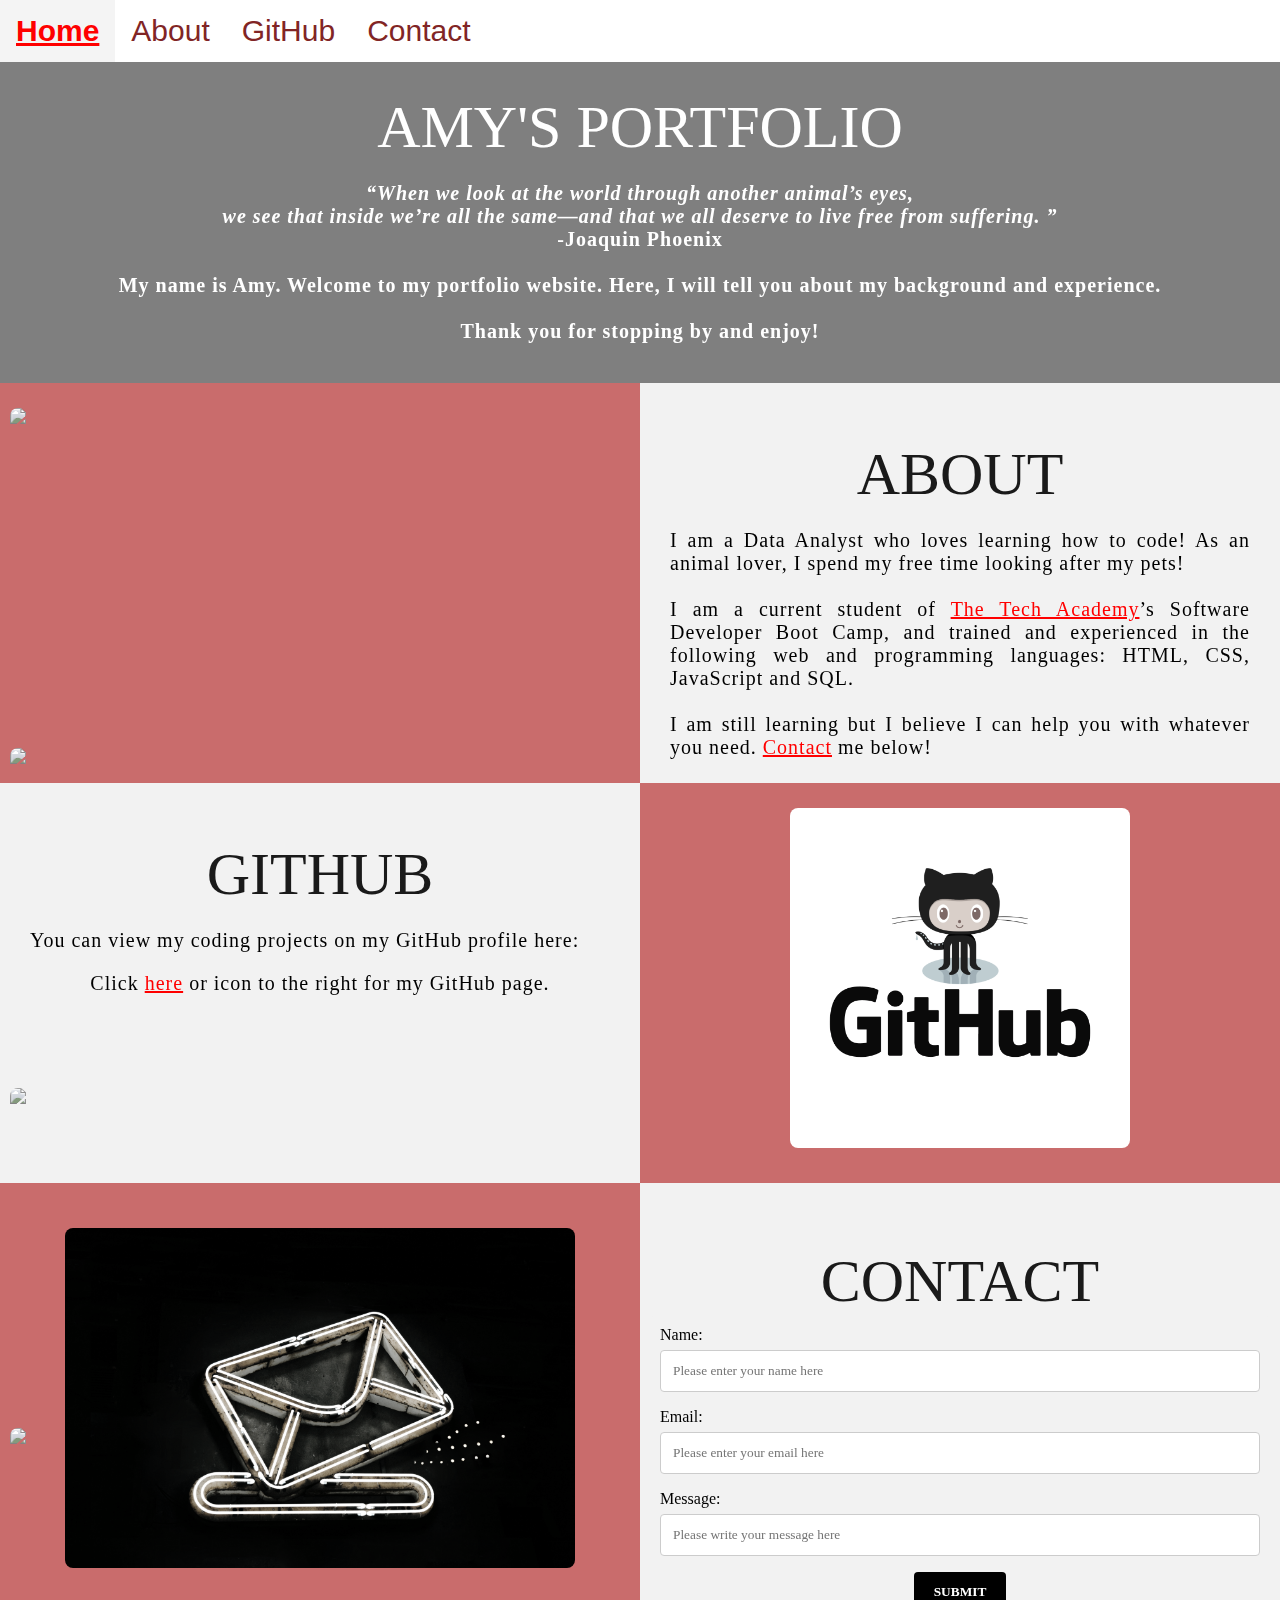
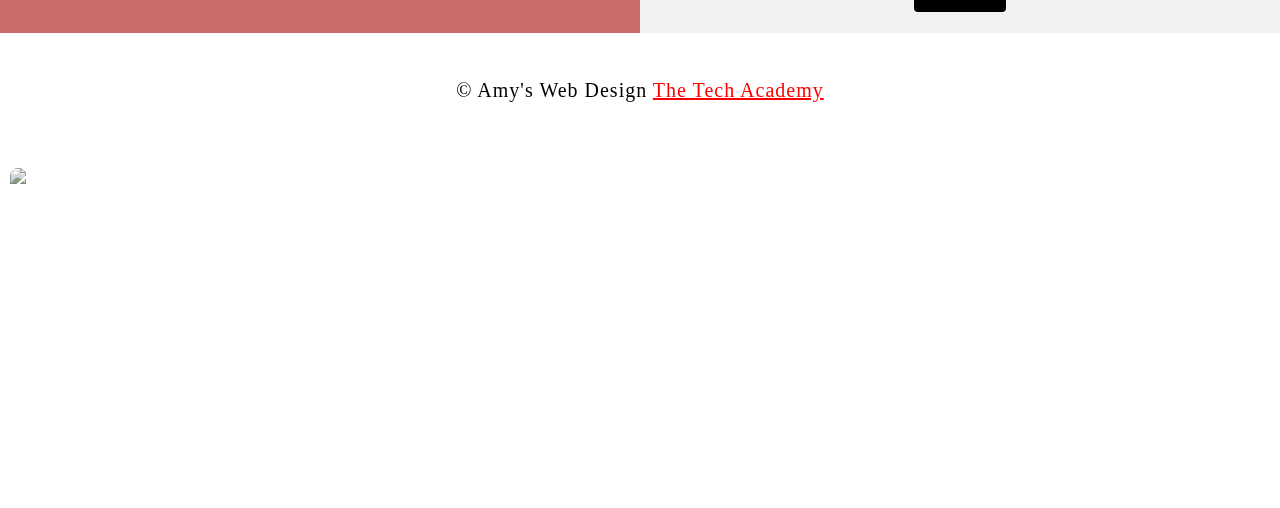
==== index.html @ 8f3febd1 "Update index.html" ====
<!DOCTYPE html>
<html>
    
    <head>
        <meta charset="UTF-8">
        <meta name="viewport" content="width=device-width" />
        <title>Amy's Portfolio</title>
        <link rel="stylesheet" type="text/css" href="Stylesheet/portfolio.css">
    </head>

    <!--Body-->
    <body class="Background">
        
        <!--Navbar-->
        <div class="Navbar">
            <a class="active" href="#Home">Home</a>
            <a href="#About">About</a>
            <a href="#GitHub">GitHub</a>
            <a href="#Contact">Contact</a>
        </div>

        
        <br>
        <br>

        <!--Background video-->
        <div id="Home">
            <video autoplay muted loop id="Coding_Video">
                <source src="images/video/Coding.mp4" type="video/mp4">
                <!--Display message if video fails to run-->
                Your browser does not support HTML5 video.
            </video>
        </div>

        <!--Video text-->
        <div class="Video_Text">
            <header class="white-text">Amy's Portfolio</header>
            <strong>
                <p class="center">
                    <q>When we look at the world through another animal’s eyes, 
                        <br>we see that inside we’re all the same—and that we all deserve to live free from suffering. 
                    </q>
                    <br> -Joaquin Phoenix
                    <br>
                    <br> My name is Amy. Welcome to my portfolio website. Here, I will tell you about my background and experience.
                    <br>
                    <br> Thank you for stopping by and enjoy! 
                </p>
            </strong>
        </div>

        <!--About section-->
        <div class="Row" id="About">
            <!--Left column-->
            <div class="Column_2">
                
                <div id="slideshow">
                    <div> 
                        <img src="Images/me.jpg" >
                    </div>
                    <div> 
                        <img src="Images/adopt.png" >
                    </div>
                    <div> 
                    <img src="Images/adrenaline.png" >
                    </div>
                    <div> 
                    <img src="Images/pizza.PNG" >
                    </div>
                    <div> 
                    <img src="Images/tictactoe.PNG" >
                    </div>
    
                </div>
            </div>
            <!--Right column-->
            <div class="Column_1">
                <header>About</header>
                <p>
                    I am a Data Analyst who loves learning how to code! As an animal lover, I spend my free time looking after my pets! 
                    <br>
                    <br>I am a current student of <a href="https://www.learncodinganywhere.com" target="_blank">The Tech Academy</a>’s Software Developer Boot Camp, and trained and experienced in the following web and programming languages: HTML, CSS, JavaScript and SQL. 
                    <br>
                    <br>I am still learning but I believe I can help you with whatever you need. <a href="#Contact">Contact</a> me below!
                    <br><br> <- Hover to see a few of my websites! 
                </p>
            </div>
        </div>

        <!--GitHub section-->
        <div class="Row" id="GitHub">
            <!--Left column-->
            <div class="Column_1">
                <header>GitHub</header>
                <p>
                    You can view my coding projects on my GitHub profile here:
                    <br> 
                    <p class="center"> Click <a href="https://github.com/4myNicole" target="_blank">here</a> or icon to the right for my GitHub page.</p>
                </p>
                
            </div>
            <!--Right column-->
            <div class="Column_2">
                <a href="https://github.com/4myNicole" target="_blank"><img src="images/GitHub.png" alt="GitHub Logo"></a>
            </div>
        </div>

        <!--Contact section-->
        <div class="Row" id="Contact">
            <!--Contact image, left column-->
            <div class="Column_2 Column_tall">
                <img src="images/email.jpg" alt="Contact_Image">
            </div>
            <!--Contact form, right column-->
            <div class="Column_1 Column_tall">
                <header>Contact</header>
                <!--This specifies where and how to send the form data;-->
                <form action="" method="POST"> <!-- Here we are utilizing a 3rd party service to submit the contact form data, insert your formspree endpoint in the action attribute -->
                    <label>Name:</label>
                        <input type="text" placeholder="Please enter your name here">
                    <label>Email:</label>
                        <input type="text" id="Email" name="Email" placeholder="Please enter your email here">
                    <label>Message:</label>
                        <input type="text" id="Message" name="Message" placeholder="Please write your message here">
                        <input type="submit" value="SUBMIT">
                </form>
            </div>
        </div>

        <!--Footer section-->
        <footer>
            <p>
                <p class="center">&copy Amy's Web Design <a href="https://www.learncodinganywhere.com/" target="_blank">The Tech Academy</a></p>
                <br>
            </p>
        </footer>
        

        <script src="https://ajax.googleapis.com/ajax/libs/jquery/3.6.0/jquery.min.js" defer></script>
<script src="js/portfolio.js" defer></script>
    </body>
</html>
---- Stylesheet/portfolio.css ----
/***** GENERAL STYLING *****/

body {
    margin: 0%  
}


header {
    text-transform: uppercase; 
    font-size: 60px;
    font-family: "Trebuchet MS", Optima; 
    text-align: center; 
    margin-top: 3%; 
    color: #1a1a1a; 
}



h1:hover {
    
        filter: grayscale(5%); 
        transform: scale(1.1); 
        transition: transform 1s; 
    }


.white-text {
    color: #fff; 
    text-shadow: red;
}


p {
    font-family: Perpetua, Rockwell Extra Bold;
    text-align: justify; 
    letter-spacing: 1px;
    font-size: 20px;
    padding-left: 20px; 
    padding-right: 20px; 
}


p:hover {
    transition: transform 1s; 
	transform: scale(1.01); 
}


.center {
    text-align: center; 
}


.center:hover {
    transition: transform 2s; 
    transform: scale(1.1); 
}


a {
    color: red; /* makes the links red */
}


q {
    font-style: italic; 
}


img {
    filter: grayscale(75%); 
    border-radius: 8px; 
    max-width: 100%; 
    height: 340px; 
    display: block; 
    margin-left: auto;
    margin-right: auto;
}


img:hover {
	filter: grayscale(0%);  
    transition: transform 1s; 
	transform: scale(2); 
}


@media screen and (max-width: 576px) {
    img {
        height: 100px;
        margin-top: 150px;
    }
}


footer {
    padding: 2%; 
    background-color: white;
}
/***** END OF GENERAL STYLING *****/

/***** NAVBAR STYLING *****/
.Navbar {
    overflow: hidden; /* This ensures that any content that overflows beyond the boundary of our nav bar is not displayed */
    background-color: white; 
    position: fixed; 
    top: 0; 
    width: 100%; 
    z-index: 1; /* puts Navbar in front of everything*/

}



/* Navbar links */
.Navbar a {
    float: left; /* This specifies that the text floats on the left on the navbar */
    display: block; /* This ensures that other text will be displayed on the same line or row, instead of a new line */
    color: rgb(129, 37, 37); 
    padding: 14px 16px; 
    text-decoration: none; 
    font-family:'Gill Sans', 'Gill Sans MT', Calibri, 'Trebuchet MS', sans-serif;
    font-size: 30px; 
    text-align: center; 
    
}


/* Screens 576px and smaller will display navbar links equally distributed */
@media screen and (max-width: 576px) {
    .Navbar a{
        width: 25%; /* This makes each link take up 1/4 of the navbar */
        font-size: 12px;
    }
}

/* Navbar hover effects */
.Navbar a:hover {
    background-color: #f4f4f4; 
    color: rgb(255, 0, 0); 
    font-weight: bold; 
    text-decoration: underline; 
}


/***** END OF NAVBAR STYLING *****/

/***** VIDEO STYLING *****/

#Coding_Video {
    position: fixed;
    right: 0; 
    bottom: 0; 
    min-width: 100%; 
    z-index: -1; 
}

/* Screens that are 576px and smaller will not display the background video */
@media screen and (max-width: 576px) {
    #Coding_Video {
        display: none;
    }
}

/* Texts over the video */
.Video_Text {
    background: rgba(0, 0, 0, 0.5); /* This provides a semi-transparent background for the text to sit over */
    color: white; 
    width: 100%; 
    padding: 20px; 
    position: relative; 
    -webkit-animation: moveVideoText 3s;
    animation: moveVideoText 3s;
}

/* This animation effect causes the overlay video text to move up from the bottom of the page upon page load */
@keyframes moveVideoText {
    from {top: -100vw;} /* This sets the position of the video text to above the viewport */
    to {top: 0vw;} /* This moves the video text to the normal positioning on the viewport */
}
/***** END OF VIDEO STYLING *****/

/***** TABLE STYLING -  this section covers the styling of the columns and rows within the table *****/
* { /* The asterisk is a universal selector that applies this effect to all elements on the page */
    box-sizing: border-box; 
} 

.Column_1 {
    float: left;
    width: 50%; 
    padding: 10px;
    padding-top: 3%;
    height: 400px; 
    background-color: #f2f2f2; 
}


@media screen and (max-width: 576px) {
    .Column_1 {
        overflow: auto;
    }
}

.Column_2 {
    float: left;
    width: 50%;
    padding: 10px;
    padding-top: 1.9%;
    height: 400px;
    background-color: rgb(201, 108, 108);
}

/* This class is applied to the columns in the final row, overriding the height and padding to provide more room for the contact form  while keeping the rest of the formatting from Column_1 or Column_2 */
.Column_tall {
    padding-top: 3.5%;
    height: 450px;
}

/* This inserts something after the content of selected elements  */
.Row:after {
	content: ""; /* By leaving this blank, we are allowing the footer (covered lower down) to be displayed - removing it makes the footer overwrite a column */
	display: table; /* The display property specifies the type of display behavior; the table value tells the browser to treat the element as a table */
	clear: both; /* This clears any other elements from floating on the left or the right of an element */
}
/***** END OF TABLE STYLING *****/

/***** CONTACT FORM STYLING *****/

input[type=text] {
    width: 100%; 
    padding: 12px; 
    border: 1px solid #ccc; 
    border-radius: 4px; 
    box-sizing: border-box; 
    margin-top: 6px; 
    margin-bottom: 16px; 
    resize: vertical; 
    font-family: Perpetua, Rockwell Extra Bold;
}


input[type=text]:hover {
    box-shadow: 0 0 5px red inset; 
}


input[type=submit] {
    background-color: black; 
    color: white; 
    font-weight: bold; 
    padding: 12px 20px; 
    border: none; 
    border-radius: 4px; 
    cursor: pointer; 
    display: block; /* centers button */
    margin-left: auto; /* centers button */
    margin-right: auto; /* centers button */
    font-family: Perpetua, Rockwell Extra Bold;
}


input[type=submit]:hover {
    background-color: rgb(216, 66, 66); 
    color: black; 
    transform: scale(1.5); 
    transition: transform 1.5s; }


form {
    border-radius: 5px;
    background-color: #f2f2f2;
    padding: 10px;;
    font-family: "Trebuchet MS", Optima;
    }


/***** END OF CONTACT FORM STYLING *****/
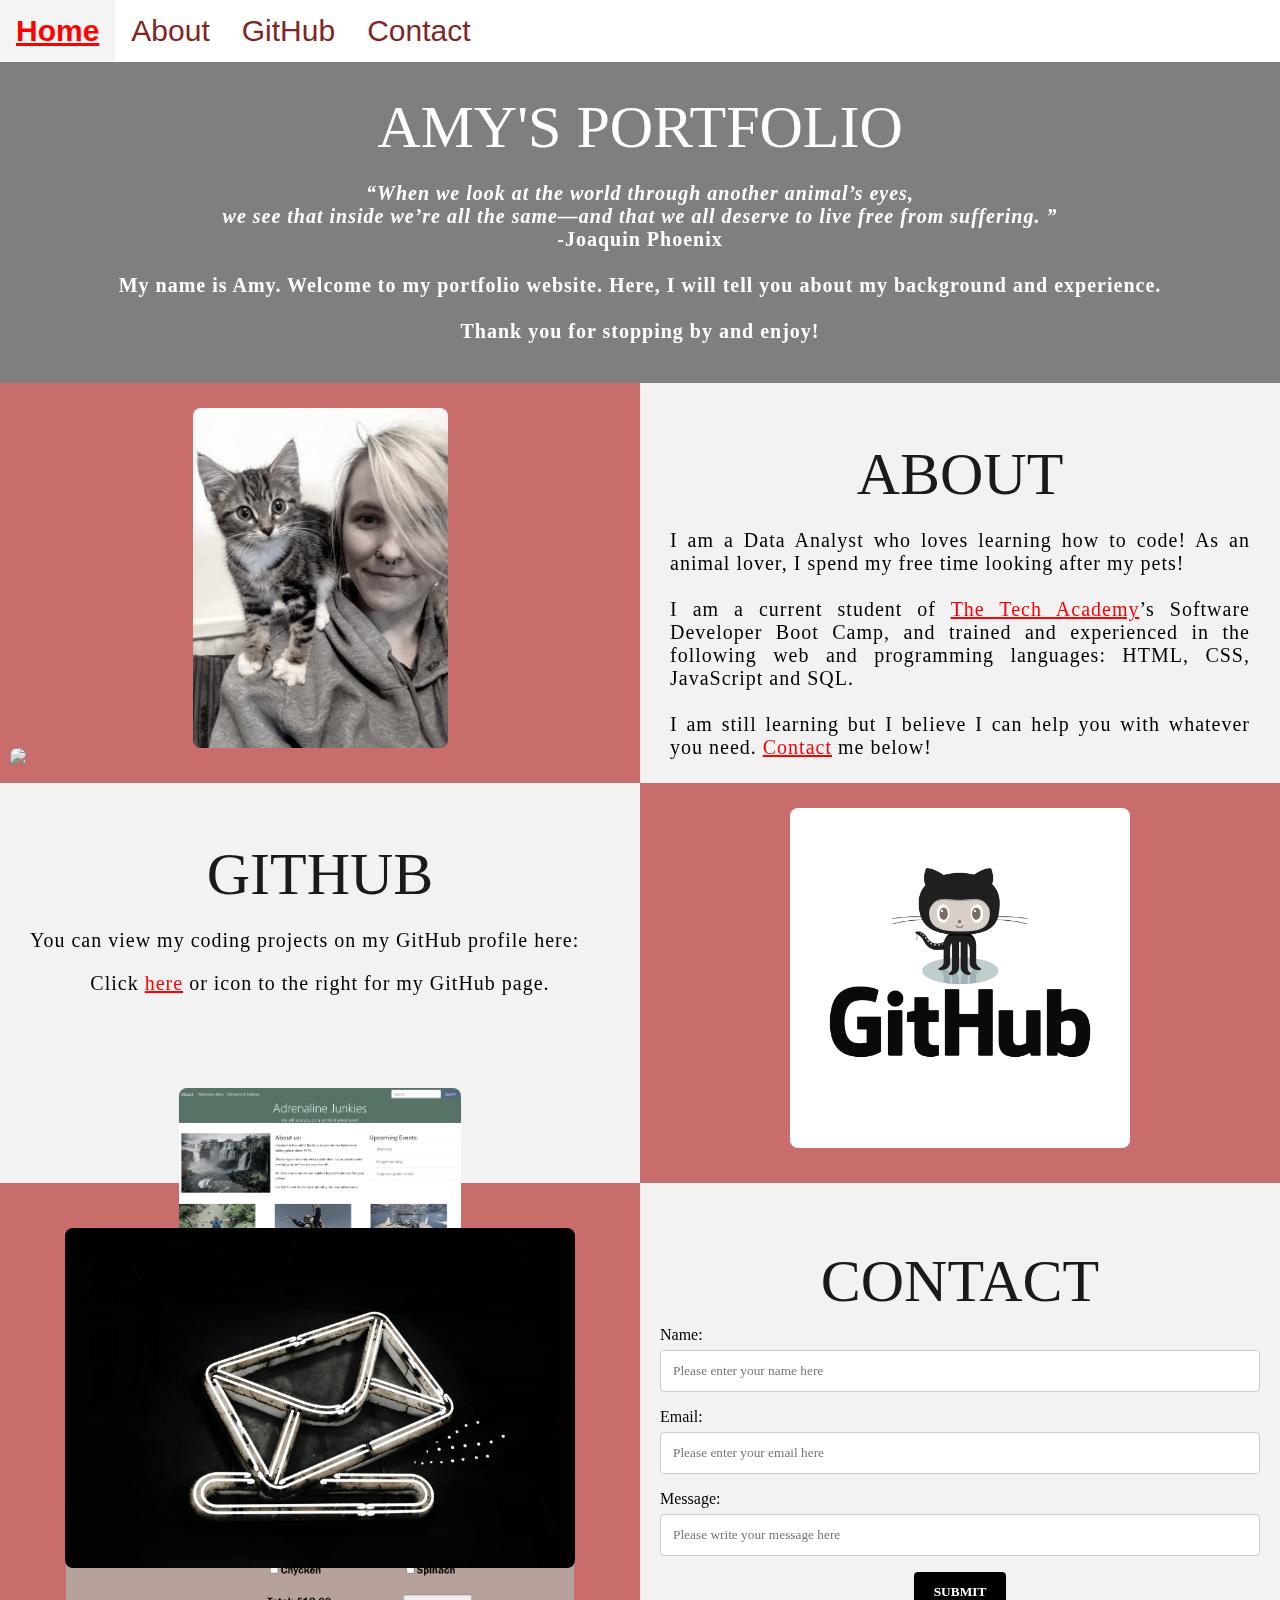
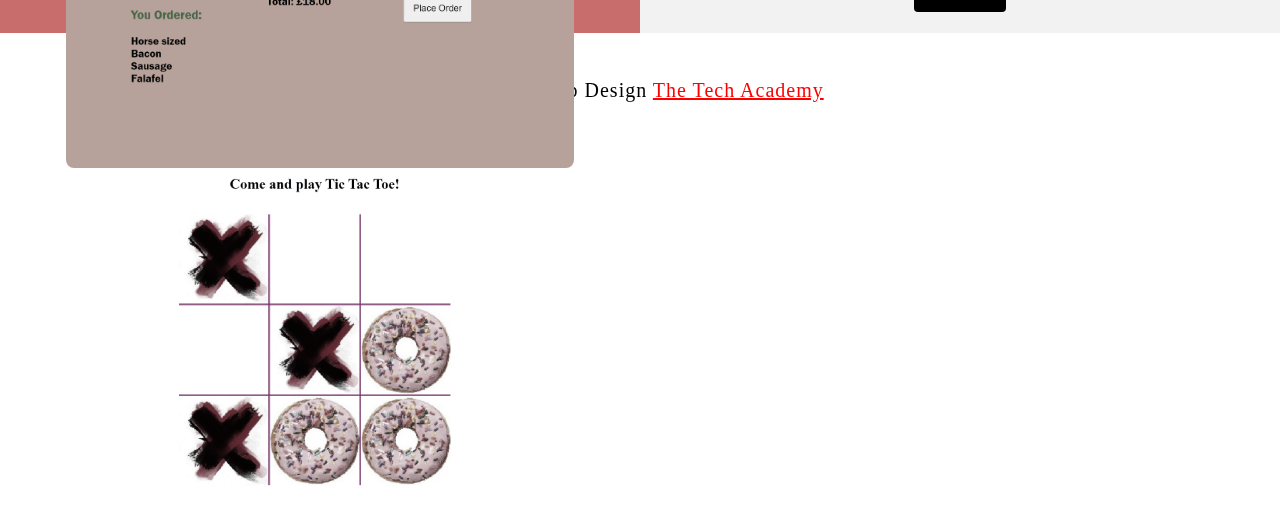
==== commit 5fbd64f5: "Update index.html" ====
--- a/index.html
+++ b/index.html
@@ -56,19 +56,19 @@
                 
                 <div id="slideshow">
                     <div> 
-                        <img src="Images/me.jpg" >
+                        <img src="images/me.jpg" >
                     </div>
                     <div> 
-                        <img src="Images/adopt.png" >
+                        <img src="images/adopt.png" >
                     </div>
                     <div> 
-                    <img src="Images/adrenaline.png" >
+                    <img src="images/adrenaline.png" >
                     </div>
                     <div> 
-                    <img src="Images/pizza.PNG" >
+                    <img src="images/pizza.PNG" >
                     </div>
                     <div> 
-                    <img src="Images/tictactoe.PNG" >
+                    <img src="images/tictactoe.PNG" >
                     </div>
     
                 </div>
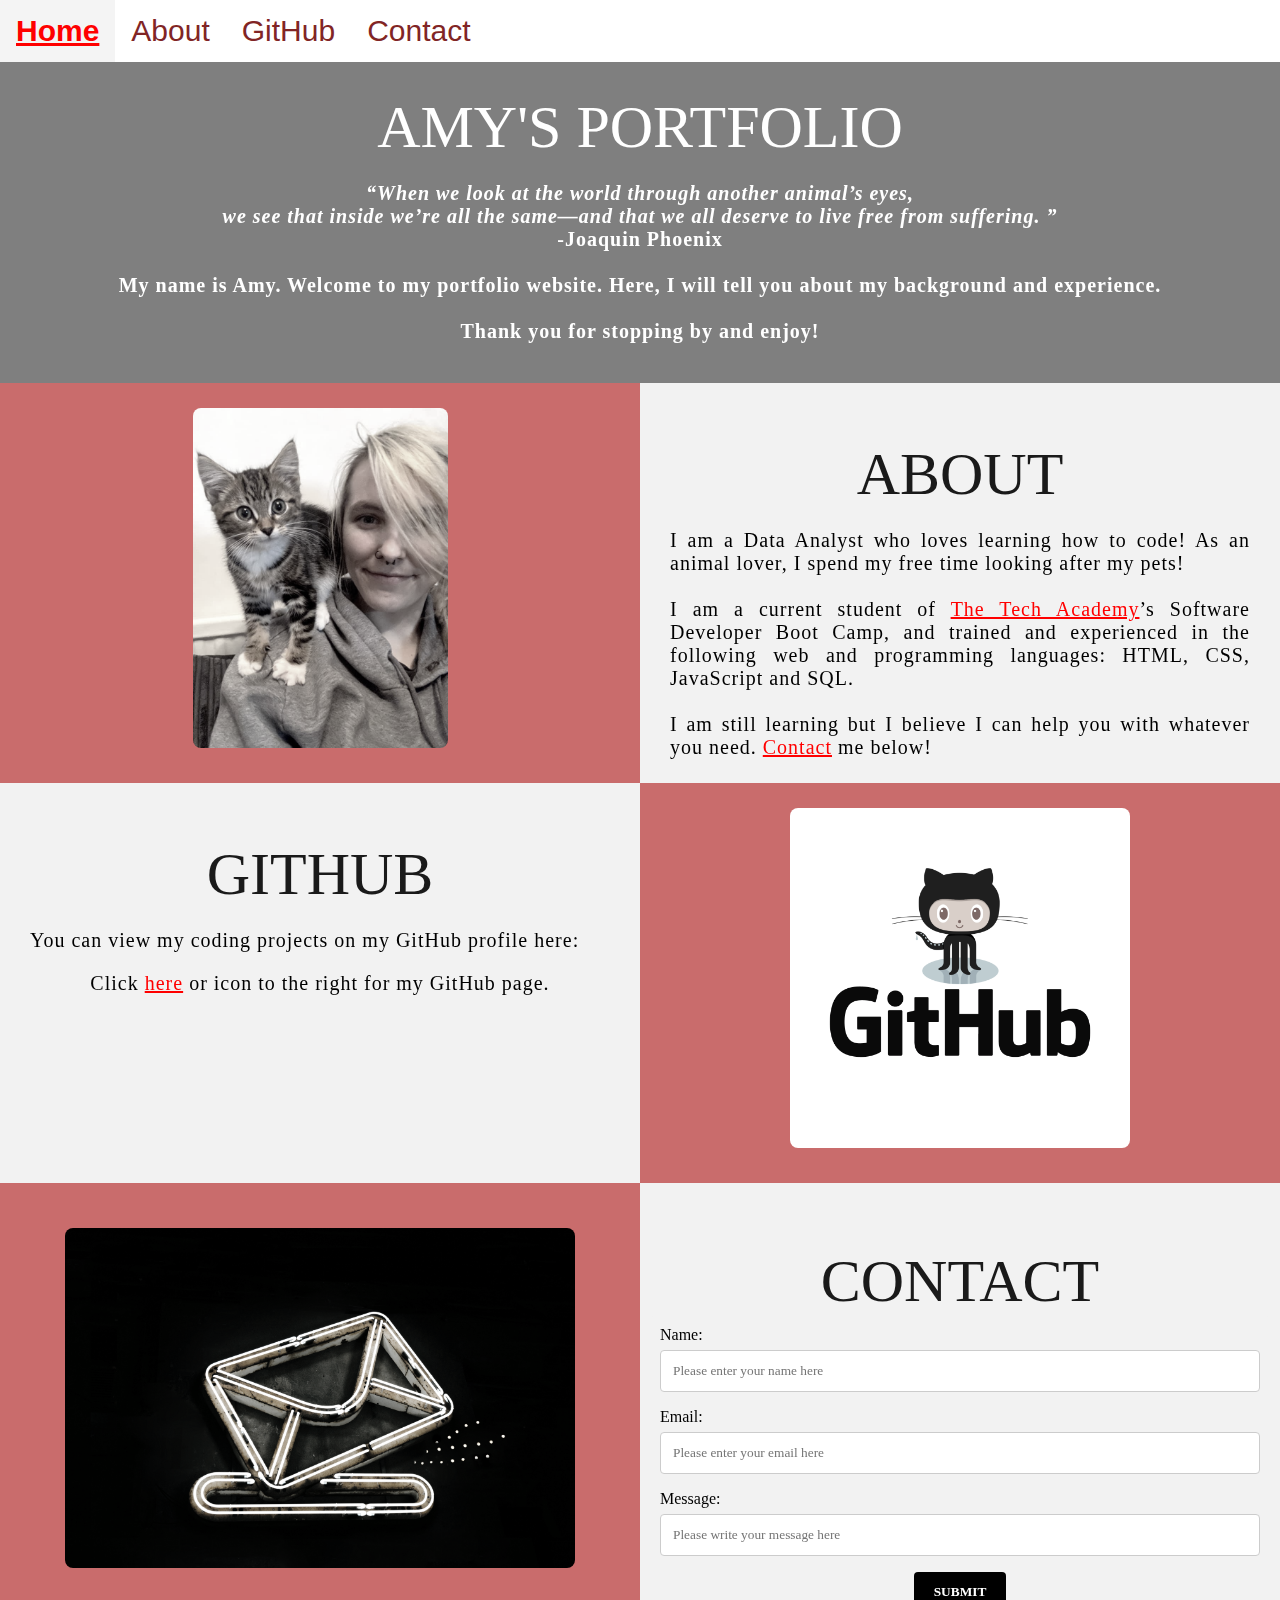
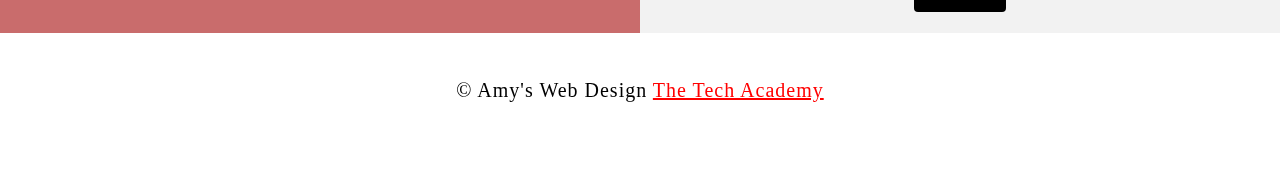
==== commit 500caa27: "Update index.html" ====
--- a/index.html
+++ b/index.html
@@ -137,6 +137,6 @@
         
 
         <script src="https://ajax.googleapis.com/ajax/libs/jquery/3.6.0/jquery.min.js" defer></script>
-<script src="js/portfolio.js" defer></script>
+<script src="JS/portfolio.js" defer></script>
     </body>
 </html>
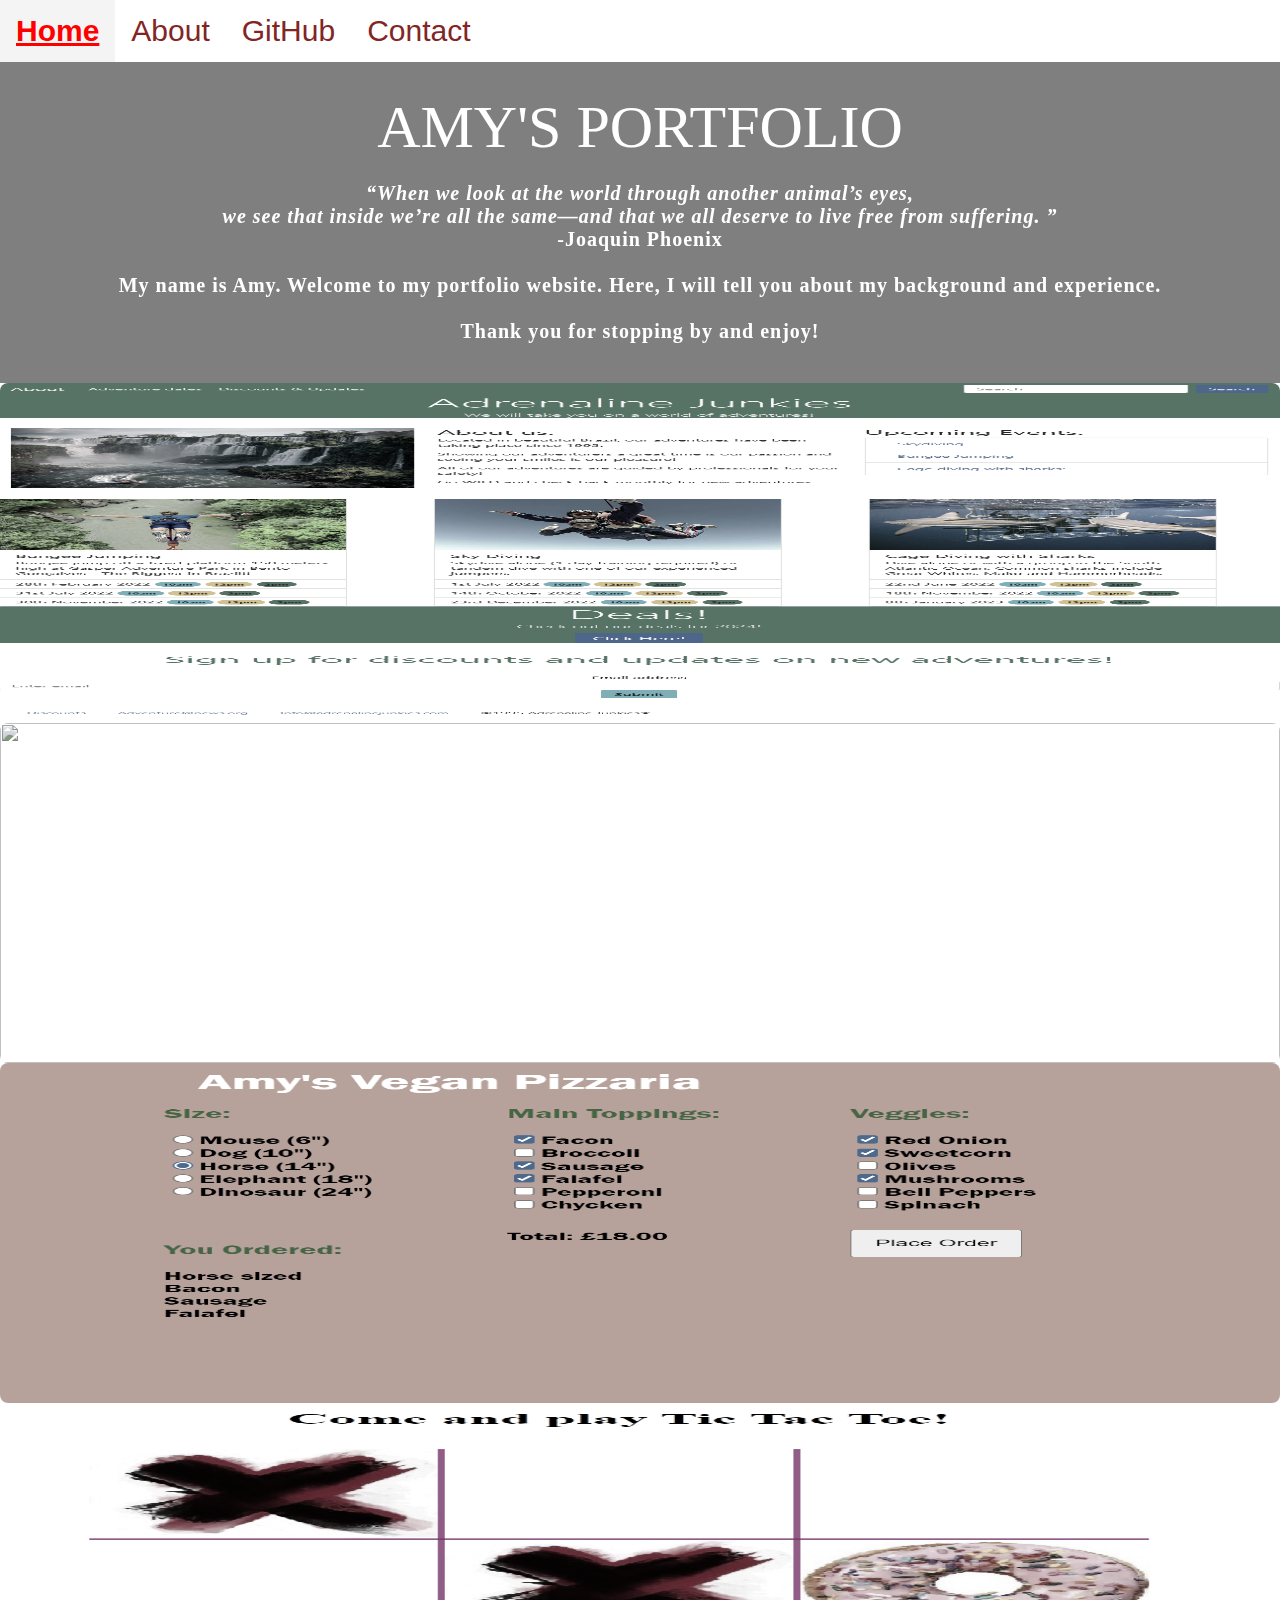
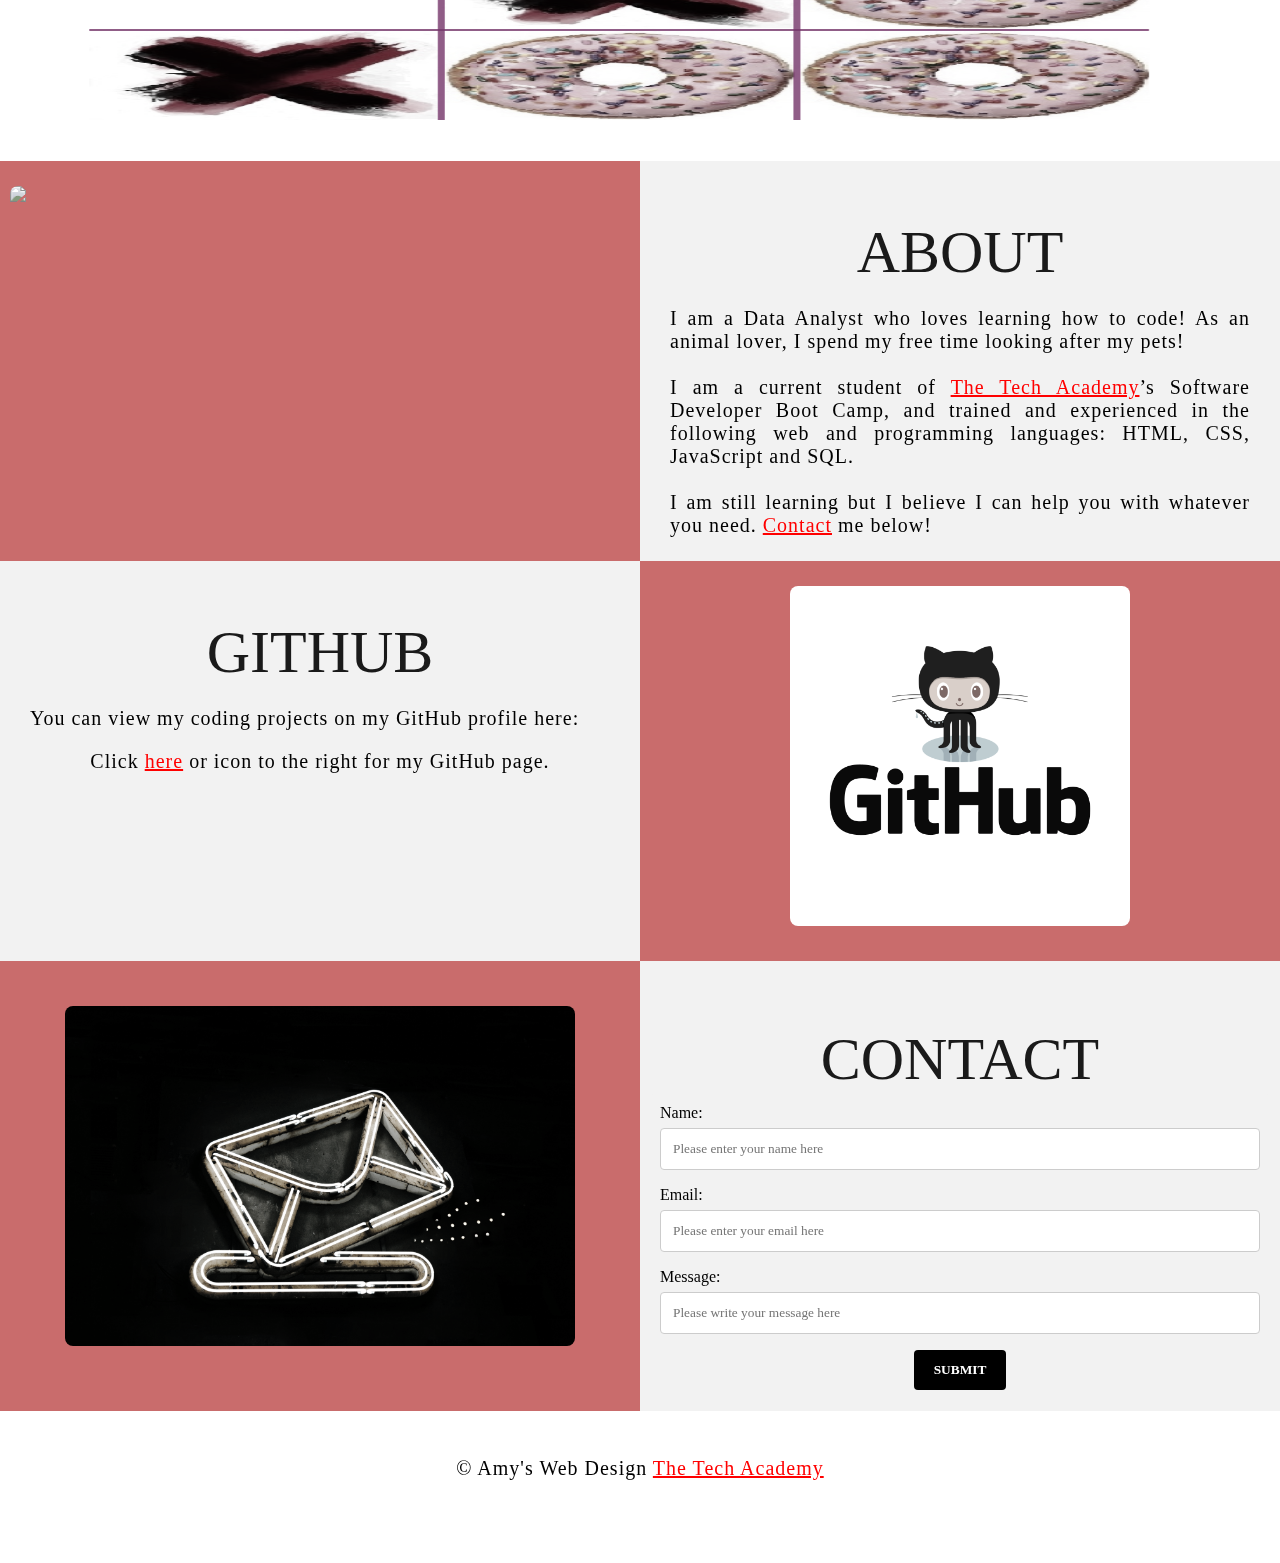
==== commit e7d31d7b: "Update index.html" ====
--- a/index.html
+++ b/index.html
@@ -6,6 +6,7 @@
         <meta name="viewport" content="width=device-width" />
         <title>Amy's Portfolio</title>
         <link rel="stylesheet" type="text/css" href="Stylesheet/portfolio.css">
+        <script src="JS/portfolio.js" defer></script>
     </head>
 
     <!--Body-->
@@ -48,31 +49,46 @@
                 </p>
             </strong>
         </div>
+        <!-- SLIDESHOW -->
+
+<div class="slideshow-container">
+
+    <div class="mySlides fade">
+        <img src="images/adrenaline.png" style="width:100%">
+    </div>
+
+    <div class="mySlides fade">
+        <img src="images/adopt.png" style="width:100%">
+    </div>
+
+    <div class="mySlides fade">
+        <img src="images/pizza.PNG" style="width:100%">
+    </div>
+
+        <div class="mySlides fade">
+            <img src="images/tictactoe.PNG" style="width:100%">
+        </div>
+</div>
+<br>
+
+<div style="text-align:center">
+    <span class="dot" onclick="currentSlide(1)"></span>
+    <span class="dot" onclick="currentSlide(2)"></span>
+    <span class="dot" onclick="currentSlide(3)"></span>
+    <span class="dot" onclick="currentSlide(4)"></span>
+
+</div>
 
         <!--About section-->
         <div class="Row" id="About">
             <!--Left column-->
             <div class="Column_2">
-                
-                <div id="slideshow">
-                    <div> 
-                        <img src="images/me.jpg" >
-                    </div>
-                    <div> 
-                        <img src="images/adopt.png" >
-                    </div>
-                    <div> 
-                    <img src="images/adrenaline.png" >
-                    </div>
-                    <div> 
-                    <img src="images/pizza.PNG" >
-                    </div>
-                    <div> 
-                    <img src="images/tictactoe.PNG" >
-                    </div>
-    
+     <img src="Images/me.jpg">
                 </div>
-            </div>
+
+
+
+            
             <!--Right column-->
             <div class="Column_1">
                 <header>About</header>
@@ -82,7 +98,7 @@
                     <br>I am a current student of <a href="https://www.learncodinganywhere.com" target="_blank">The Tech Academy</a>’s Software Developer Boot Camp, and trained and experienced in the following web and programming languages: HTML, CSS, JavaScript and SQL. 
                     <br>
                     <br>I am still learning but I believe I can help you with whatever you need. <a href="#Contact">Contact</a> me below!
-                    <br><br> <- Hover to see a few of my websites! 
+                    
                 </p>
             </div>
         </div>
@@ -136,7 +152,7 @@
         </footer>
         
 
-        <script src="https://ajax.googleapis.com/ajax/libs/jquery/3.6.0/jquery.min.js" defer></script>
-<script src="JS/portfolio.js" defer></script>
+       
+
     </body>
 </html>
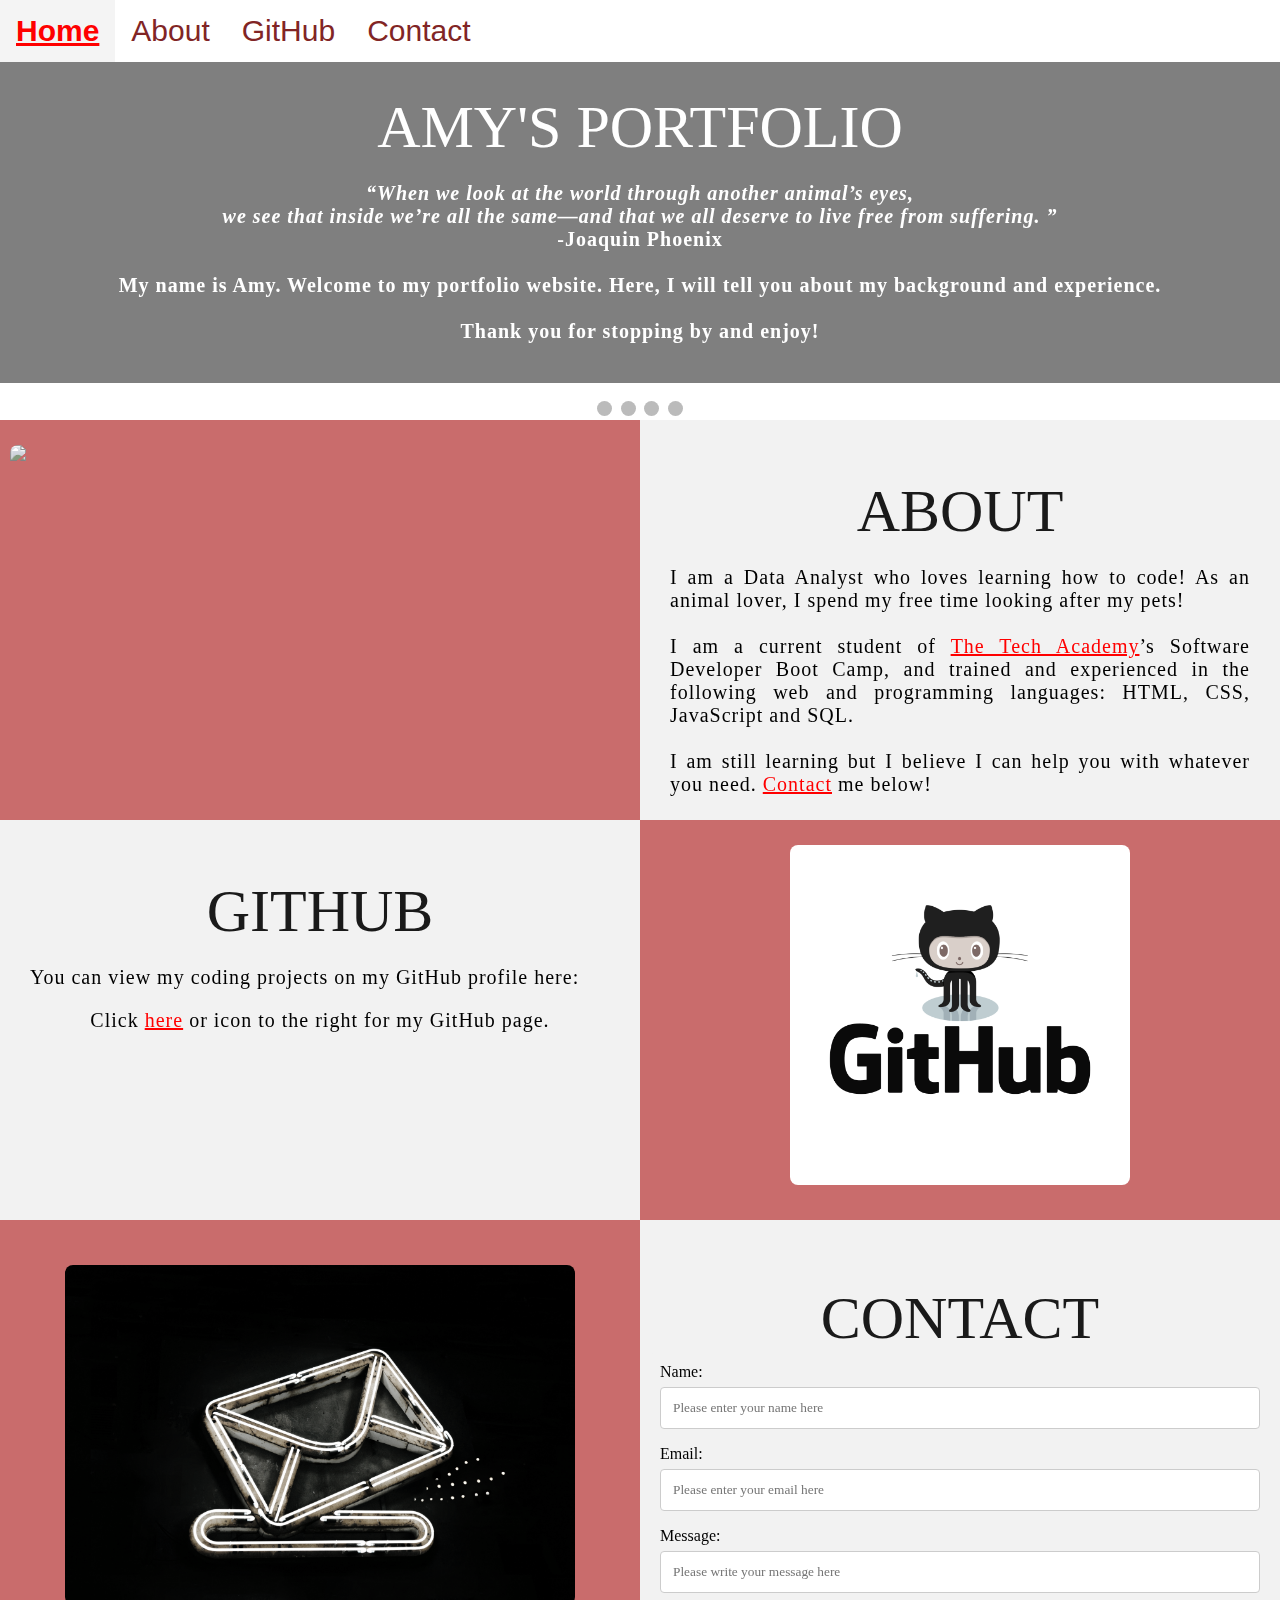
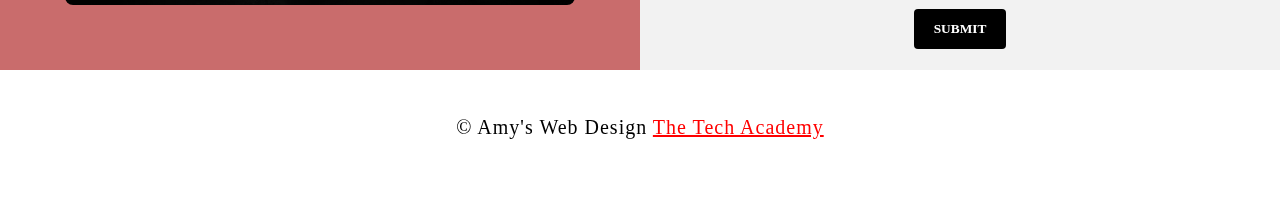
==== commit a288aa88: "Update index.html" ====
--- a/index.html
+++ b/index.html
@@ -6,7 +6,7 @@
         <meta name="viewport" content="width=device-width" />
         <title>Amy's Portfolio</title>
         <link rel="stylesheet" type="text/css" href="Stylesheet/portfolio.css">
-        <script src="JS/portfolio.js" defer></script>
+        <script src="js/portfolio.js" defer></script>
     </head>
 
     <!--Body-->
--- a/Stylesheet/portfolio.css
+++ b/Stylesheet/portfolio.css
@@ -275,3 +275,85 @@
 
 
 /***** END OF CONTACT FORM STYLING *****/
+
+
+/* SLIDESHOW */
+
+* {box-sizing: border-box}
+body {font-family: Verdana, sans-serif; margin:0}
+.mySlides {display: none}
+img {vertical-align: middle;}
+
+/* Slideshow container */
+.slideshow-container {
+  max-width: 500px;
+  position: relative;
+  margin: auto;
+}
+
+/* Next & previous buttons */
+.prev, .next {
+  cursor: pointer;
+  position: absolute;
+  top: 50%;
+  width: auto;
+  padding: 16px;
+  margin-top: -22px;
+  color: white;
+  font-weight: bold;
+  font-size: 18px;
+  transition: 0.6s ease;
+  border-radius: 0 3px 3px 0;
+  user-select: none;
+}
+
+/* Position the "next button" to the right */
+.next {
+  right: 0;
+  border-radius: 3px 0 0 3px;
+}
+
+/* On hover, add a black background color with a little bit see-through */
+.prev:hover, .next:hover {
+  background-color: rgba(0,0,0,0.8);
+}
+
+
+/* The dots/bullets/indicators */
+.dot {
+  cursor: pointer;
+  height: 15px;
+  width: 15px;
+  margin: 0 2px;
+  background-color: #bbb;
+  border-radius: 50%;
+  display: inline-block;
+  transition: background-color 0.6s ease;
+}
+
+.active, .dot:hover {
+  background-color: #717171;
+}
+
+/* Fading animation */
+.fade {
+  -webkit-animation-name: fade;
+  -webkit-animation-duration: 1.5s;
+  animation-name: fade;
+  animation-duration: 1.5s;
+}
+
+@-webkit-keyframes fade {
+  from {opacity: .4} 
+  to {opacity: 1}
+}
+
+@keyframes fade {
+  from {opacity: .4} 
+  to {opacity: 1}
+}
+
+/* On smaller screens, decrease text size */
+@media only screen and (max-width: 300px) {
+  .prev, .next,.text {font-size: 11px}
+}
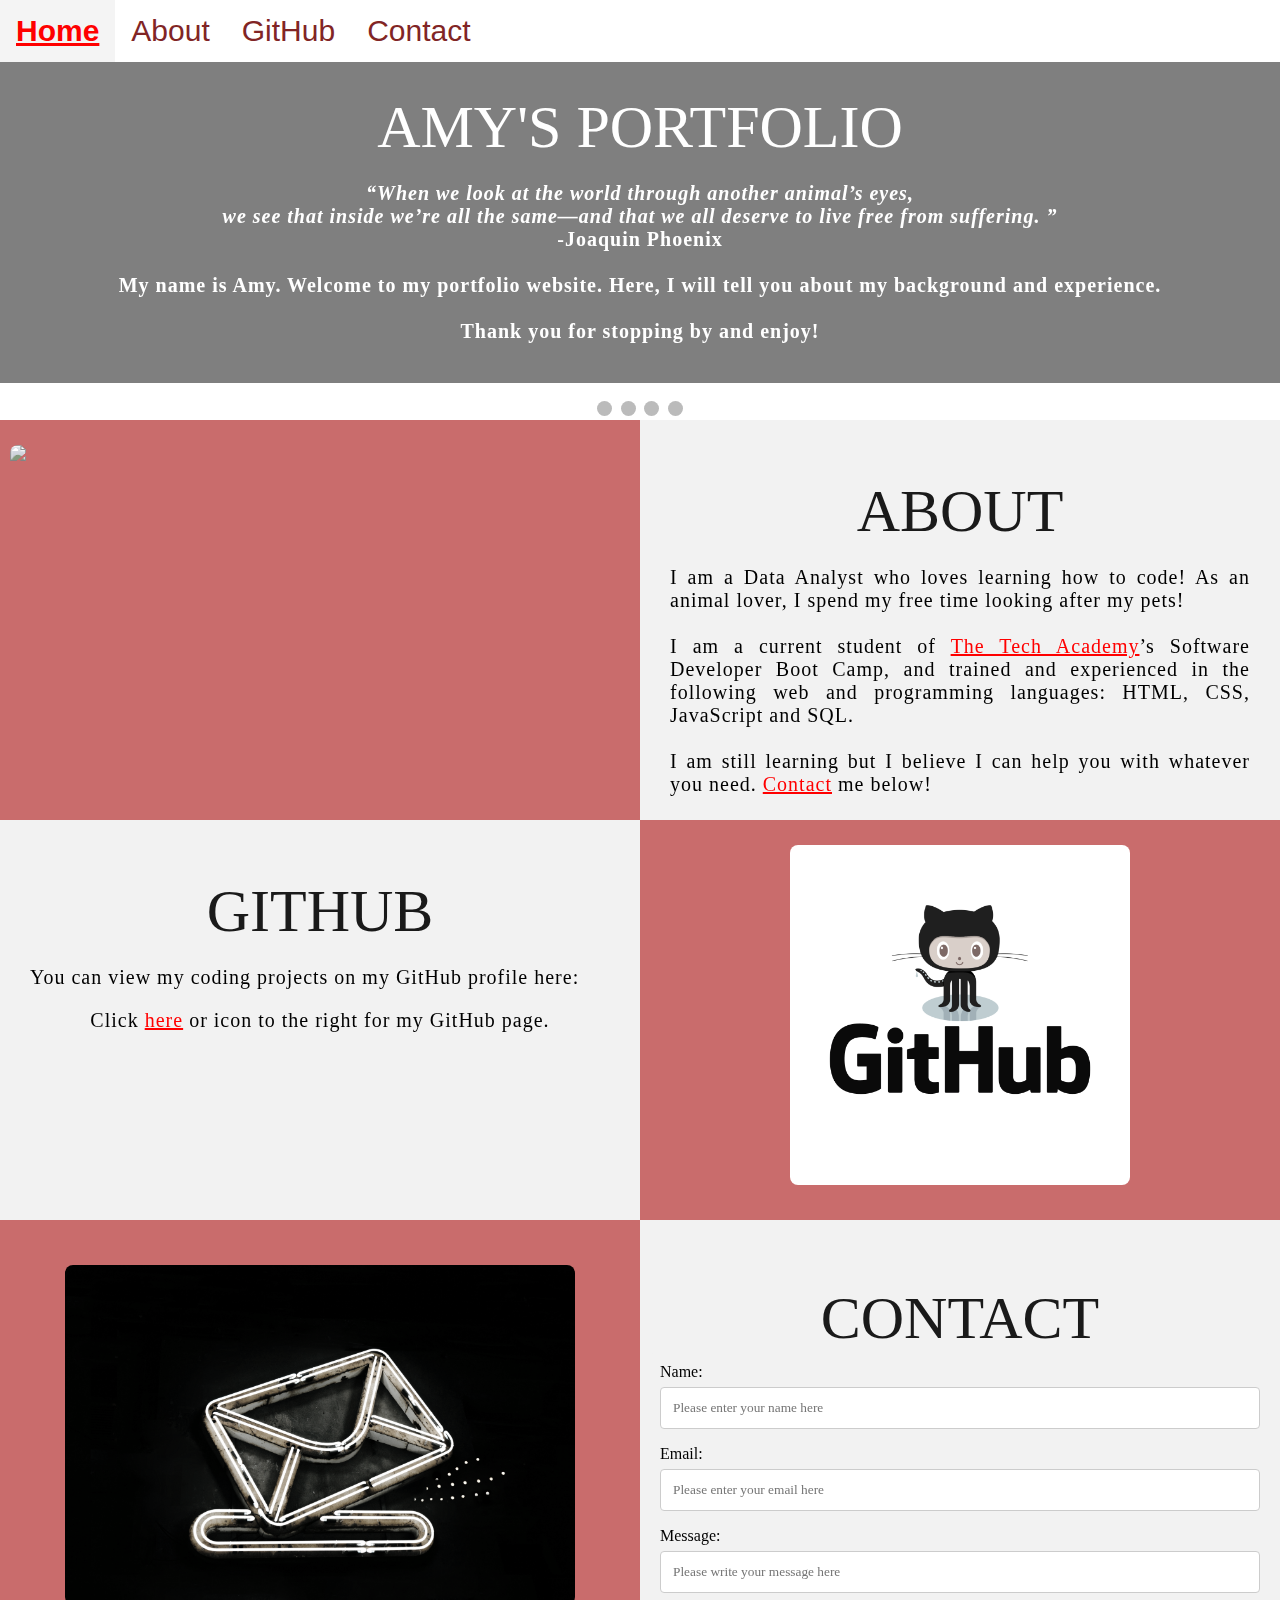
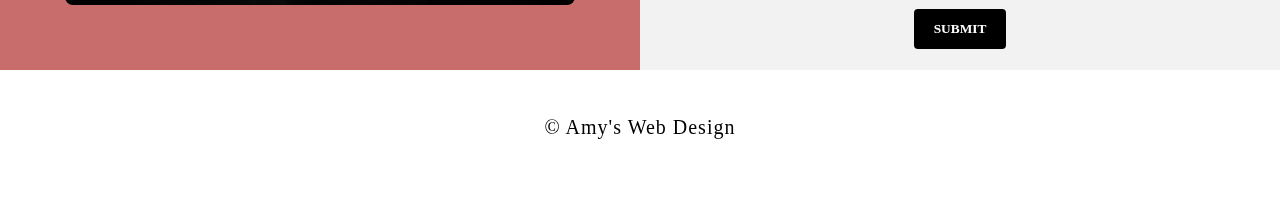
==== commit 58d678e2: "Update index.html" ====
--- a/index.html
+++ b/index.html
@@ -146,7 +146,7 @@
         <!--Footer section-->
         <footer>
             <p>
-                <p class="center">&copy Amy's Web Design <a href="https://www.learncodinganywhere.com/" target="_blank">The Tech Academy</a></p>
+                <p class="center">&copy Amy's Web Design</p>
                 <br>
             </p>
         </footer>
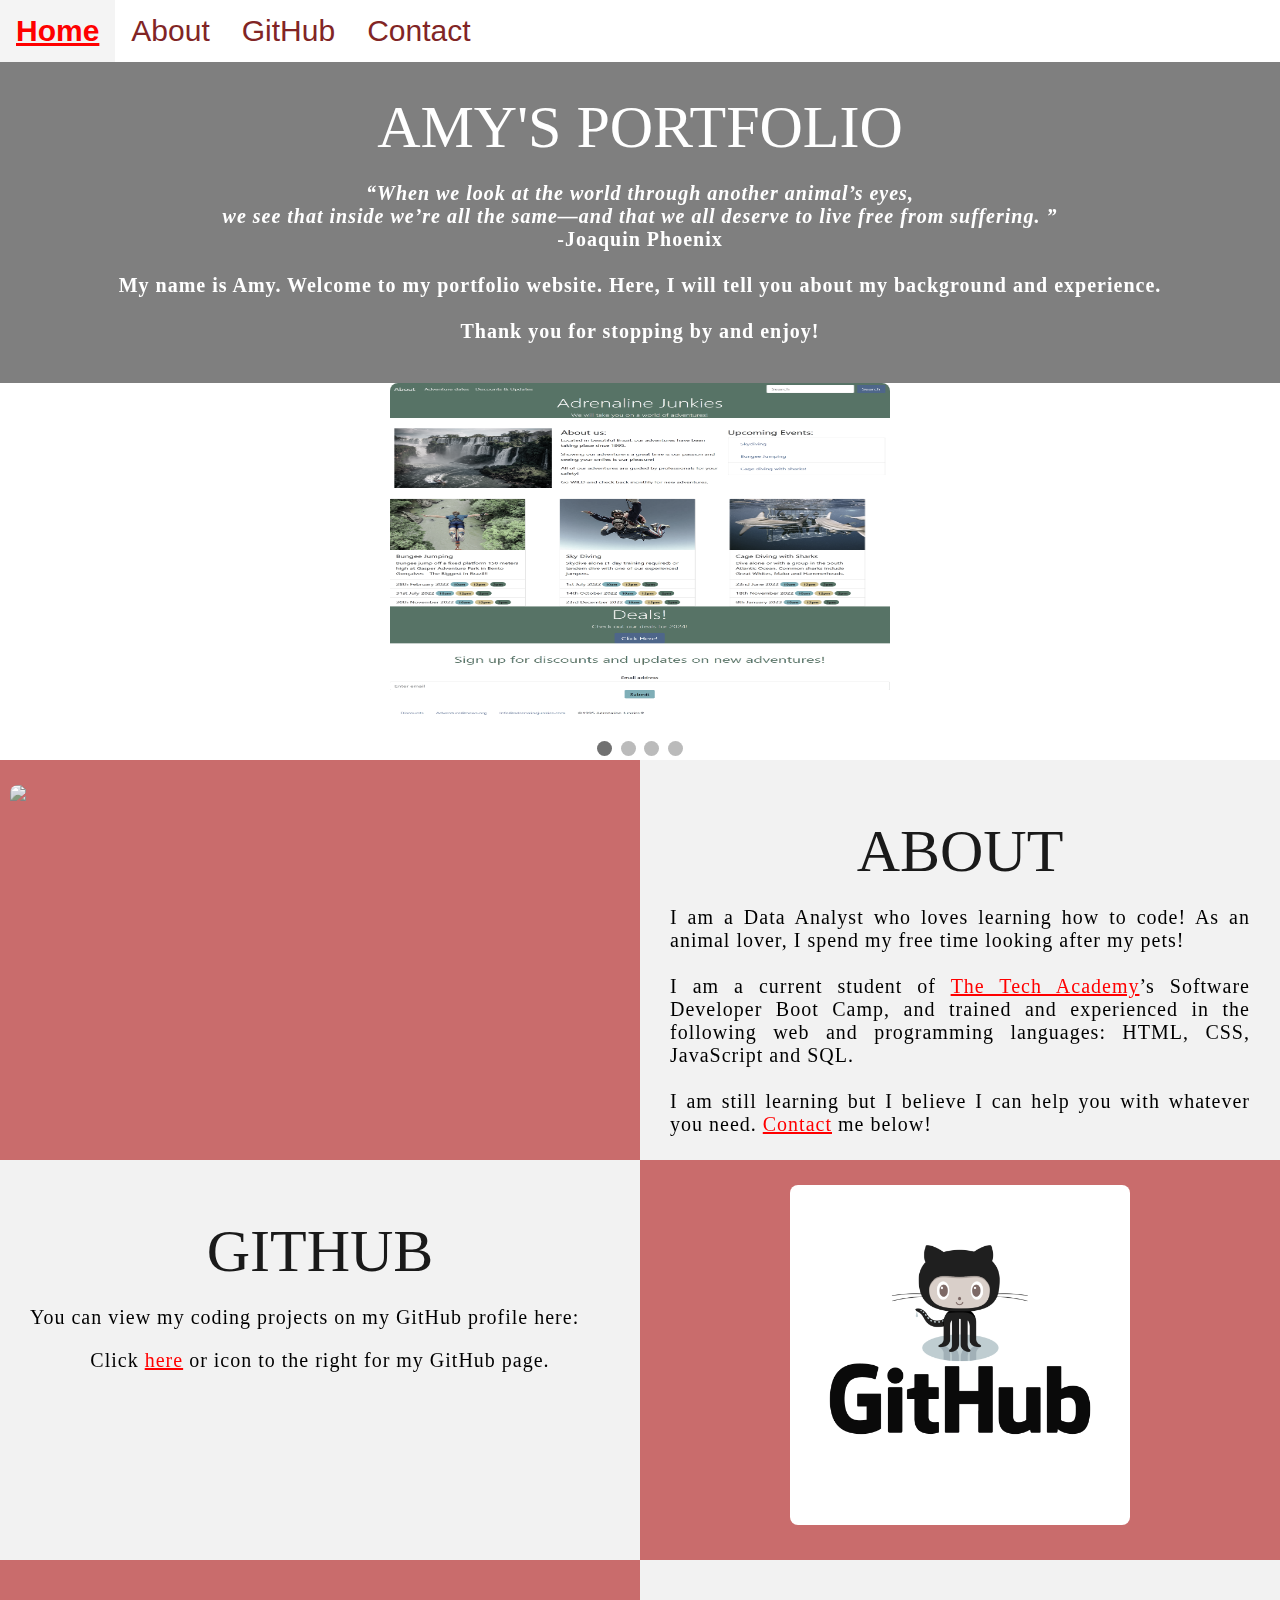
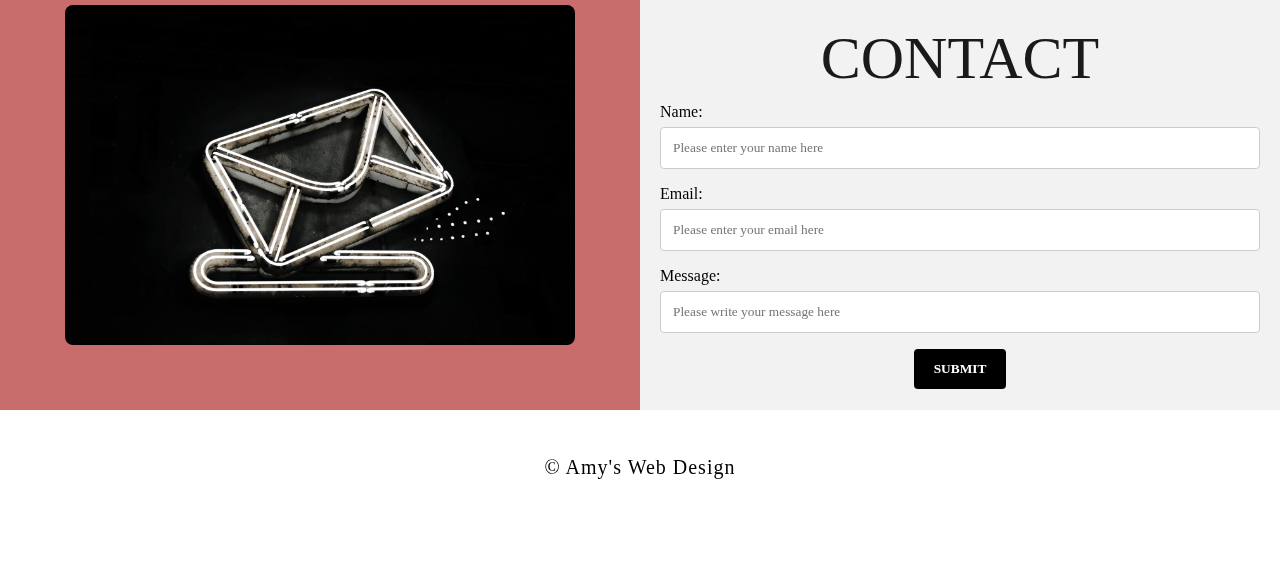
==== commit 81c816fe: "Update index.html" ====
--- a/index.html
+++ b/index.html
@@ -6,7 +6,7 @@
         <meta name="viewport" content="width=device-width" />
         <title>Amy's Portfolio</title>
         <link rel="stylesheet" type="text/css" href="Stylesheet/portfolio.css">
-        <script src="js/portfolio.js" defer></script>
+        <script src="JS/portfolio.js" defer></script>
     </head>
 
     <!--Body-->
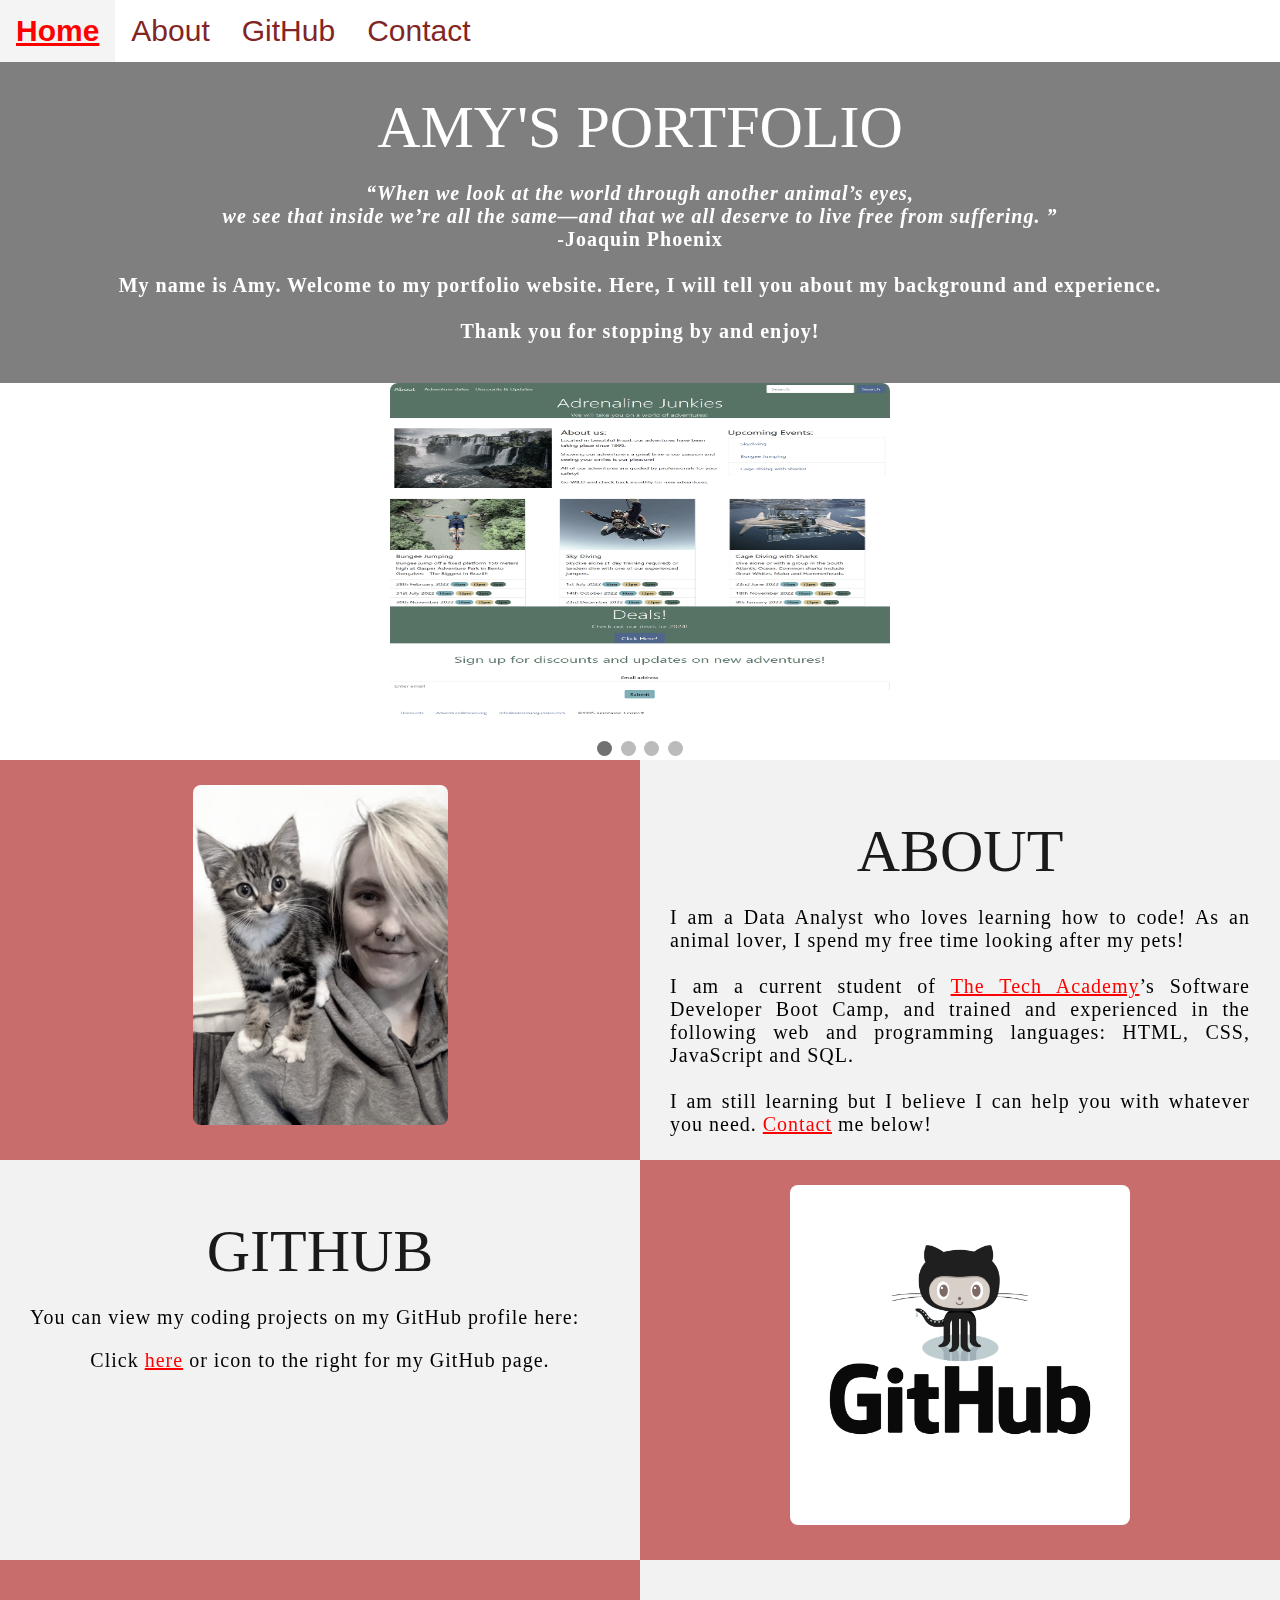
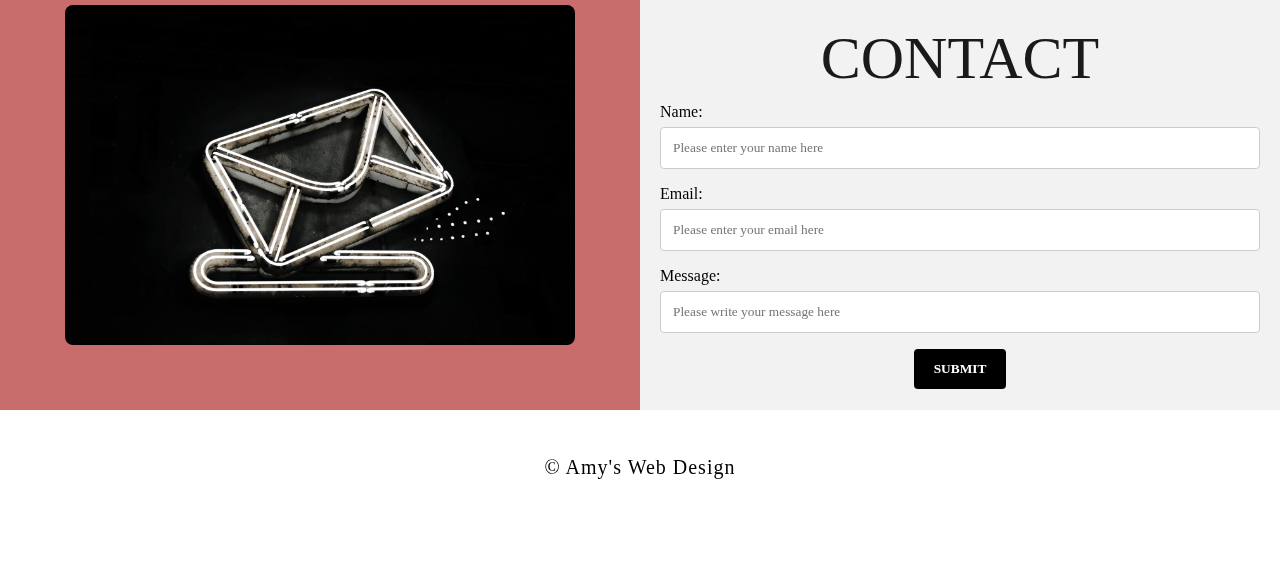
==== commit 48fb83cd: "Update index.html" ====
--- a/index.html
+++ b/index.html
@@ -83,7 +83,7 @@
         <div class="Row" id="About">
             <!--Left column-->
             <div class="Column_2">
-     <img src="Images/me.jpg">
+     <img src="images/me.jpg">
                 </div>
 
 
